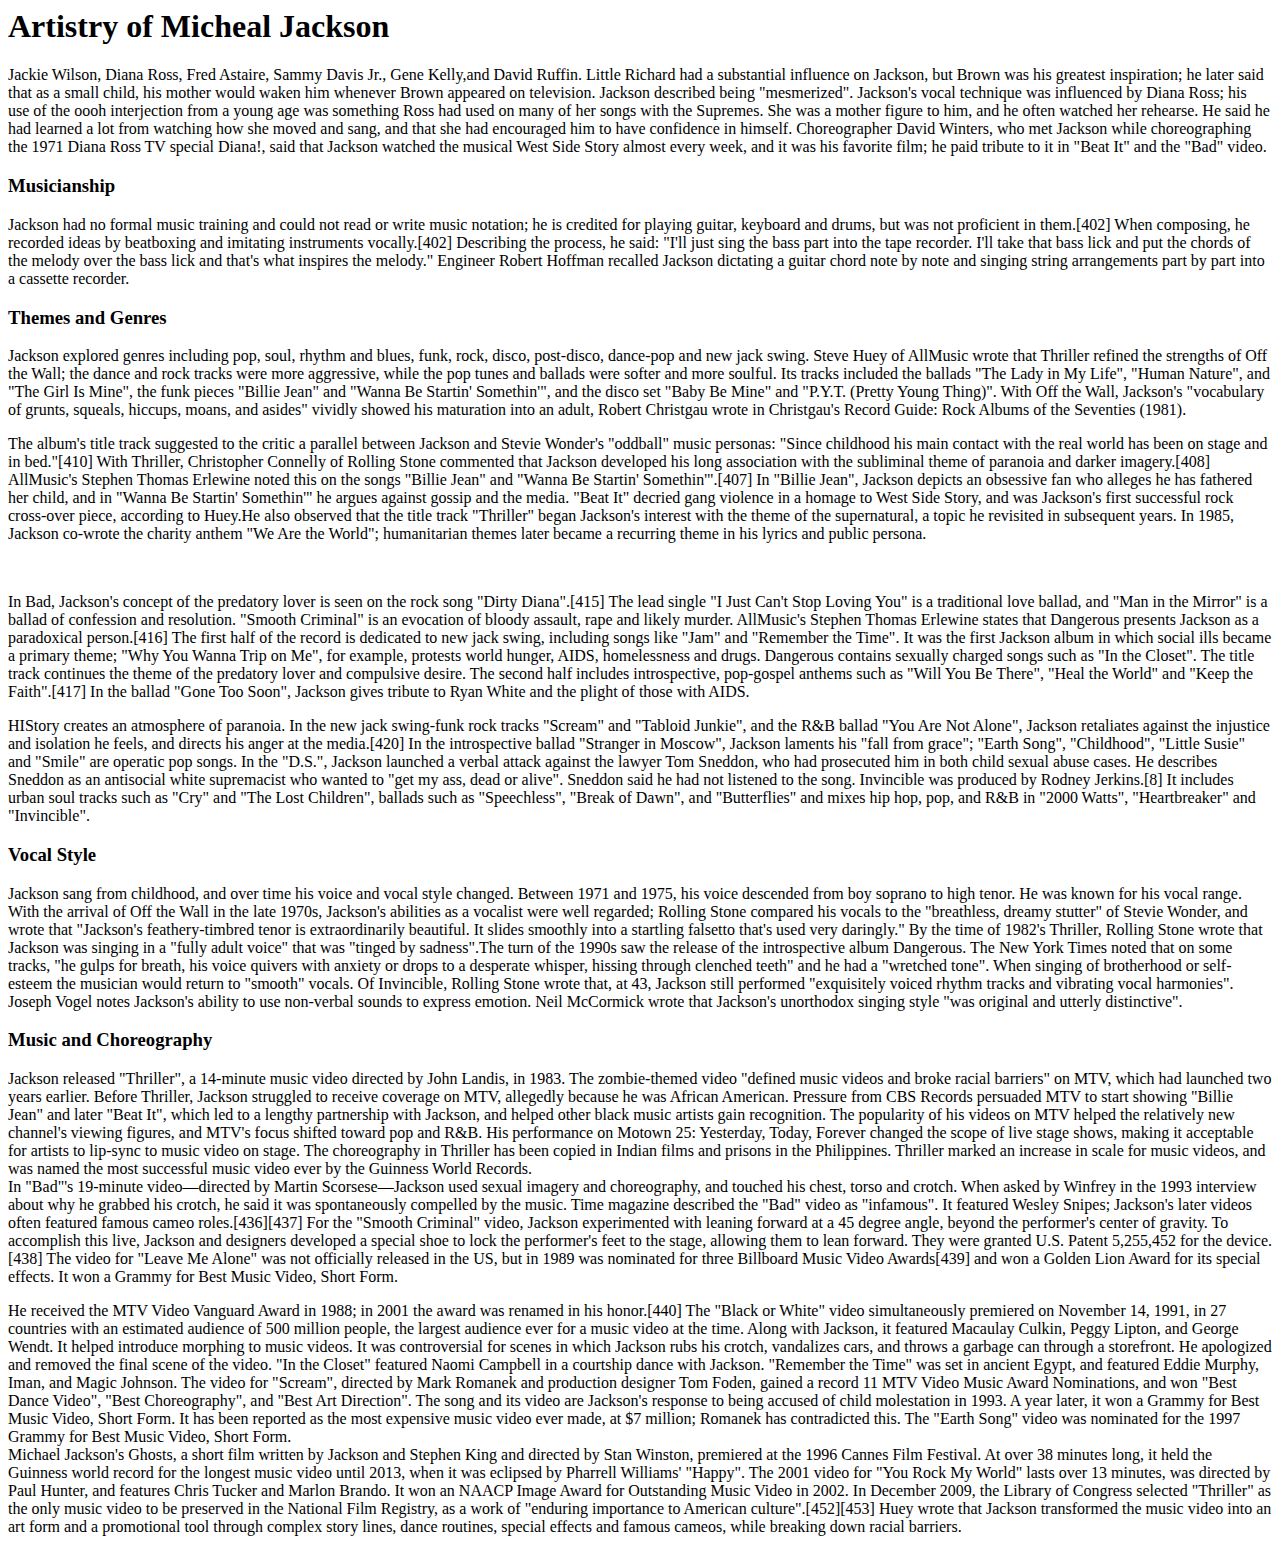
==== artistry.html @ 728c51c7 "added files" ====
<html>
<head>
    <title>Artistry</title>
    <link rel="stylesheet" type="text/css" href="sty>le.css">
</head>
<body>
    <div class="artt">
    <div class="row">
        <div class="artistry">
        
        <h1>Artistry of Micheal Jackson</h1>
        
        <p>
        Jackie Wilson, Diana Ross, Fred Astaire, Sammy Davis Jr., Gene Kelly,and David Ruffin. Little Richard had a substantial influence on Jackson, but Brown was his greatest inspiration; he later said that as a small child, his mother would waken him whenever Brown appeared on television. Jackson described being "mesmerized". Jackson's vocal technique was influenced by Diana Ross; his use of the oooh interjection from a young age was something Ross had used on many of her songs with the Supremes. She was a mother figure to him, and he often watched her rehearse. He said he had learned a lot from watching how she moved and sang, and that she had encouraged him to have confidence in himself. Choreographer David Winters, who met Jackson while choreographing the 1971 Diana Ross TV special Diana!, said that Jackson watched the musical West Side Story almost every week, and it was his favorite film; he paid tribute to it in "Beat It" and the "Bad" video.
        </p>
        
        </div>
    </div>
    
    <div class="row">
        <div class="musician">
            
        <h3>Musicianship</h3>
        
        <p>
        Jackson had no formal music training and could not read or write music notation; he is credited for playing guitar, keyboard and drums, but was not proficient in them.[402] When composing, he recorded ideas by beatboxing and imitating instruments vocally.[402] Describing the process, he said: "I'll just sing the bass part into the tape recorder. I'll take that bass lick and put the chords of the melody over the bass lick and that's what inspires the melody." Engineer Robert Hoffman recalled Jackson dictating a guitar chord note by note and singing string arrangements part by part into a cassette recorder.
        </p>
            
        </div>
    </div>
    
    <div class="row">
        <div class="genres">
            
        <h3>Themes and Genres</h3>
        
        <p>Jackson explored genres including pop, soul, rhythm and blues, funk, rock, disco, post-disco, dance-pop and new jack swing. Steve Huey of AllMusic wrote that Thriller refined the strengths of Off the Wall; the dance and rock tracks were more aggressive, while the pop tunes and ballads were softer and more soulful. Its tracks included the ballads "The Lady in My Life", "Human Nature", and "The Girl Is Mine", the funk pieces "Billie Jean" and "Wanna Be Startin' Somethin'", and the disco set "Baby Be Mine" and "P.Y.T. (Pretty Young Thing)". With Off the Wall, Jackson's "vocabulary of grunts, squeals, hiccups, moans, and asides" vividly showed his maturation into an adult, Robert Christgau wrote in Christgau's Record Guide: Rock Albums of the Seventies (1981). 
        </p>
        
        <p>
        The album's title track suggested to the critic a parallel between Jackson and Stevie Wonder's "oddball" music personas: "Since childhood his main contact with the real world has been on stage and in bed."[410] With Thriller, Christopher Connelly of Rolling Stone commented that Jackson developed his long association with the subliminal theme of paranoia and darker imagery.[408] AllMusic's Stephen Thomas Erlewine noted this on the songs "Billie Jean" and "Wanna Be Startin' Somethin'".[407] In "Billie Jean", Jackson depicts an obsessive fan who alleges he has fathered her child, and in "Wanna Be Startin' Somethin'" he argues against gossip and the media. "Beat It" decried gang violence in a homage to West Side Story, and was Jackson's first successful rock cross-over piece, according to Huey.He also observed that the title track "Thriller" began Jackson's interest with the theme of the supernatural, a topic he revisited in subsequent years. In 1985, Jackson co-wrote the charity anthem "We Are the World"; humanitarian themes later became a recurring theme in his lyrics and public persona.
        </p>
        <br>
        <p>
        In Bad, Jackson's concept of the predatory lover is seen on the rock song "Dirty Diana".[415] The lead single "I Just Can't Stop Loving You" is a traditional love ballad, and "Man in the Mirror" is a ballad of confession and resolution. "Smooth Criminal" is an evocation of bloody assault, rape and likely murder. AllMusic's Stephen Thomas Erlewine states that Dangerous presents Jackson as a paradoxical person.[416] The first half of the record is dedicated to new jack swing, including songs like "Jam" and "Remember the Time". It was the first Jackson album in which social ills became a primary theme; "Why You Wanna Trip on Me", for example, protests world hunger, AIDS, homelessness and drugs. Dangerous contains sexually charged songs such as "In the Closet". The title track continues the theme of the predatory lover and compulsive desire. The second half includes introspective, pop-gospel anthems such as "Will You Be There", "Heal the World" and "Keep the Faith".[417] In the ballad "Gone Too Soon", Jackson gives tribute to Ryan White and the plight of those with AIDS.
        </p>
        <p>
        HIStory creates an atmosphere of paranoia. In the new jack swing-funk rock tracks "Scream" and "Tabloid Junkie", and the R&B ballad "You Are Not Alone", Jackson retaliates against the injustice and isolation he feels, and directs his anger at the media.[420] In the introspective ballad "Stranger in Moscow", Jackson laments his "fall from grace"; "Earth Song", "Childhood", "Little Susie" and "Smile" are operatic pop songs. In the "D.S.", Jackson launched a verbal attack against the lawyer Tom Sneddon, who had prosecuted him in both child sexual abuse cases. He describes Sneddon as an antisocial white supremacist who wanted to "get my ass, dead or alive". Sneddon said he had not listened to the song. Invincible was produced by Rodney Jerkins.[8] It includes urban soul tracks such as "Cry" and "The Lost Children", ballads such as "Speechless", "Break of Dawn", and "Butterflies" and mixes hip hop, pop, and R&B in "2000 Watts", "Heartbreaker" and "Invincible".
        </p>
        
        </div>
    </div>
    
    <div class="row">
        <div class="voca;l">
        
        <h3>Vocal Style</h3>
        
        <p>
        Jackson sang from childhood, and over time his voice and vocal style changed. Between 1971 and 1975, his voice descended from boy soprano to high tenor. He was known for his vocal range. With the arrival of Off the Wall in the late 1970s, Jackson's abilities as a vocalist were well regarded; Rolling Stone compared his vocals to the "breathless, dreamy stutter" of Stevie Wonder, and wrote that "Jackson's feathery-timbred tenor is extraordinarily beautiful. It slides smoothly into a startling falsetto that's used very daringly." By the time of 1982's Thriller, Rolling Stone wrote that Jackson was singing in a "fully adult voice" that was "tinged by sadness".The turn of the 1990s saw the release of the introspective album Dangerous. The New York Times noted that on some tracks, "he gulps for breath, his voice quivers with anxiety or drops to a desperate whisper, hissing through clenched teeth" and he had a "wretched tone". When singing of brotherhood or self-esteem the musician would return to "smooth" vocals. Of Invincible, Rolling Stone wrote that, at 43, Jackson still performed "exquisitely voiced rhythm tracks and vibrating vocal harmonies". Joseph Vogel notes Jackson's ability to use non-verbal sounds to express emotion. Neil McCormick wrote that Jackson's unorthodox singing style "was original and utterly distinctive".
        </p>
    
        </div>
    </div>
    
    <div class="row">
        <div class="choreo">
            
        <h3>Music and Choreography</h3>
           
        <p>
        Jackson released "Thriller", a 14-minute music video directed by John Landis, in 1983. The zombie-themed video "defined music videos and broke racial barriers" on MTV, which had launched two years earlier. Before Thriller, Jackson struggled to receive coverage on MTV, allegedly because he was African American. Pressure from CBS Records persuaded MTV to start showing "Billie Jean" and later "Beat It", which led to a lengthy partnership with Jackson, and helped other black music artists gain recognition. The popularity of his videos on MTV helped the relatively new channel's viewing figures, and MTV's focus shifted toward pop and R&B. His performance on Motown 25: Yesterday, Today, Forever changed the scope of live stage shows, making it acceptable for artists to lip-sync to music video on stage. The choreography in Thriller has been copied in Indian films and prisons in the Philippines. Thriller marked an increase in scale for music videos, and was named the most successful music video ever by the Guinness World Records.
        <br>
        In "Bad"'s 19-minute video—directed by Martin Scorsese—Jackson used sexual imagery and choreography, and touched his chest, torso and crotch. When asked by Winfrey in the 1993 interview about why he grabbed his crotch, he said it was spontaneously compelled by the music. Time magazine described the "Bad" video as "infamous". It featured Wesley Snipes; Jackson's later videos often featured famous cameo roles.[436][437] For the "Smooth Criminal" video, Jackson experimented with leaning forward at a 45 degree angle, beyond the performer's center of gravity. To accomplish this live, Jackson and designers developed a special shoe to lock the performer's feet to the stage, allowing them to lean forward. They were granted U.S. Patent 5,255,452 for the device.[438] The video for "Leave Me Alone" was not officially released in the US, but in 1989 was nominated for three Billboard Music Video Awards[439] and won a Golden Lion Award for its special effects. It won a Grammy for Best Music Video, Short Form.
        </p>
        <p>He received the MTV Video Vanguard Award in 1988; in 2001 the award was renamed in his honor.[440] The "Black or White" video simultaneously premiered on November 14, 1991, in 27 countries with an estimated audience of 500 million people, the largest audience ever for a music video at the time. Along with Jackson, it featured Macaulay Culkin, Peggy Lipton, and George Wendt. It helped introduce morphing to music videos. It was controversial for scenes in which Jackson rubs his crotch, vandalizes cars, and throws a garbage can through a storefront. He apologized and removed the final scene of the video. "In the Closet" featured Naomi Campbell in a courtship dance with Jackson. "Remember the Time" was set in ancient Egypt, and featured Eddie Murphy, Iman, and Magic Johnson. The video for "Scream", directed by Mark Romanek and production designer Tom Foden, gained a record 11 MTV Video Music Award Nominations, and won "Best Dance Video", "Best Choreography", and "Best Art Direction". The song and its video are Jackson's response to being accused of child molestation in 1993. A year later, it won a Grammy for Best Music Video, Short Form. It has been reported as the most expensive music video ever made, at $7 million; Romanek has contradicted this. The "Earth Song" video was nominated for the 1997 Grammy for Best Music Video, Short Form.
        <br>
        Michael Jackson's Ghosts, a short film written by Jackson and Stephen King and directed by Stan Winston, premiered at the 1996 Cannes Film Festival. At over 38 minutes long, it held the Guinness world record for the longest music video until 2013, when it was eclipsed by Pharrell Williams' "Happy". The 2001 video for "You Rock My World" lasts over 13 minutes, was directed by Paul Hunter, and features Chris Tucker and Marlon Brando. It won an NAACP Image Award for Outstanding Music Video in 2002. In December 2009, the Library of Congress selected "Thriller" as the only music video to be preserved in the National Film Registry, as a work of "enduring importance to American culture".[452][453] Huey wrote that Jackson transformed the music video into an art form and a promotional tool through complex story lines, dance routines, special effects and famous cameos, while breaking down racial barriers.
        </p>
            
        </div>
    </div>
    
    </div>
    
</body>
</html>
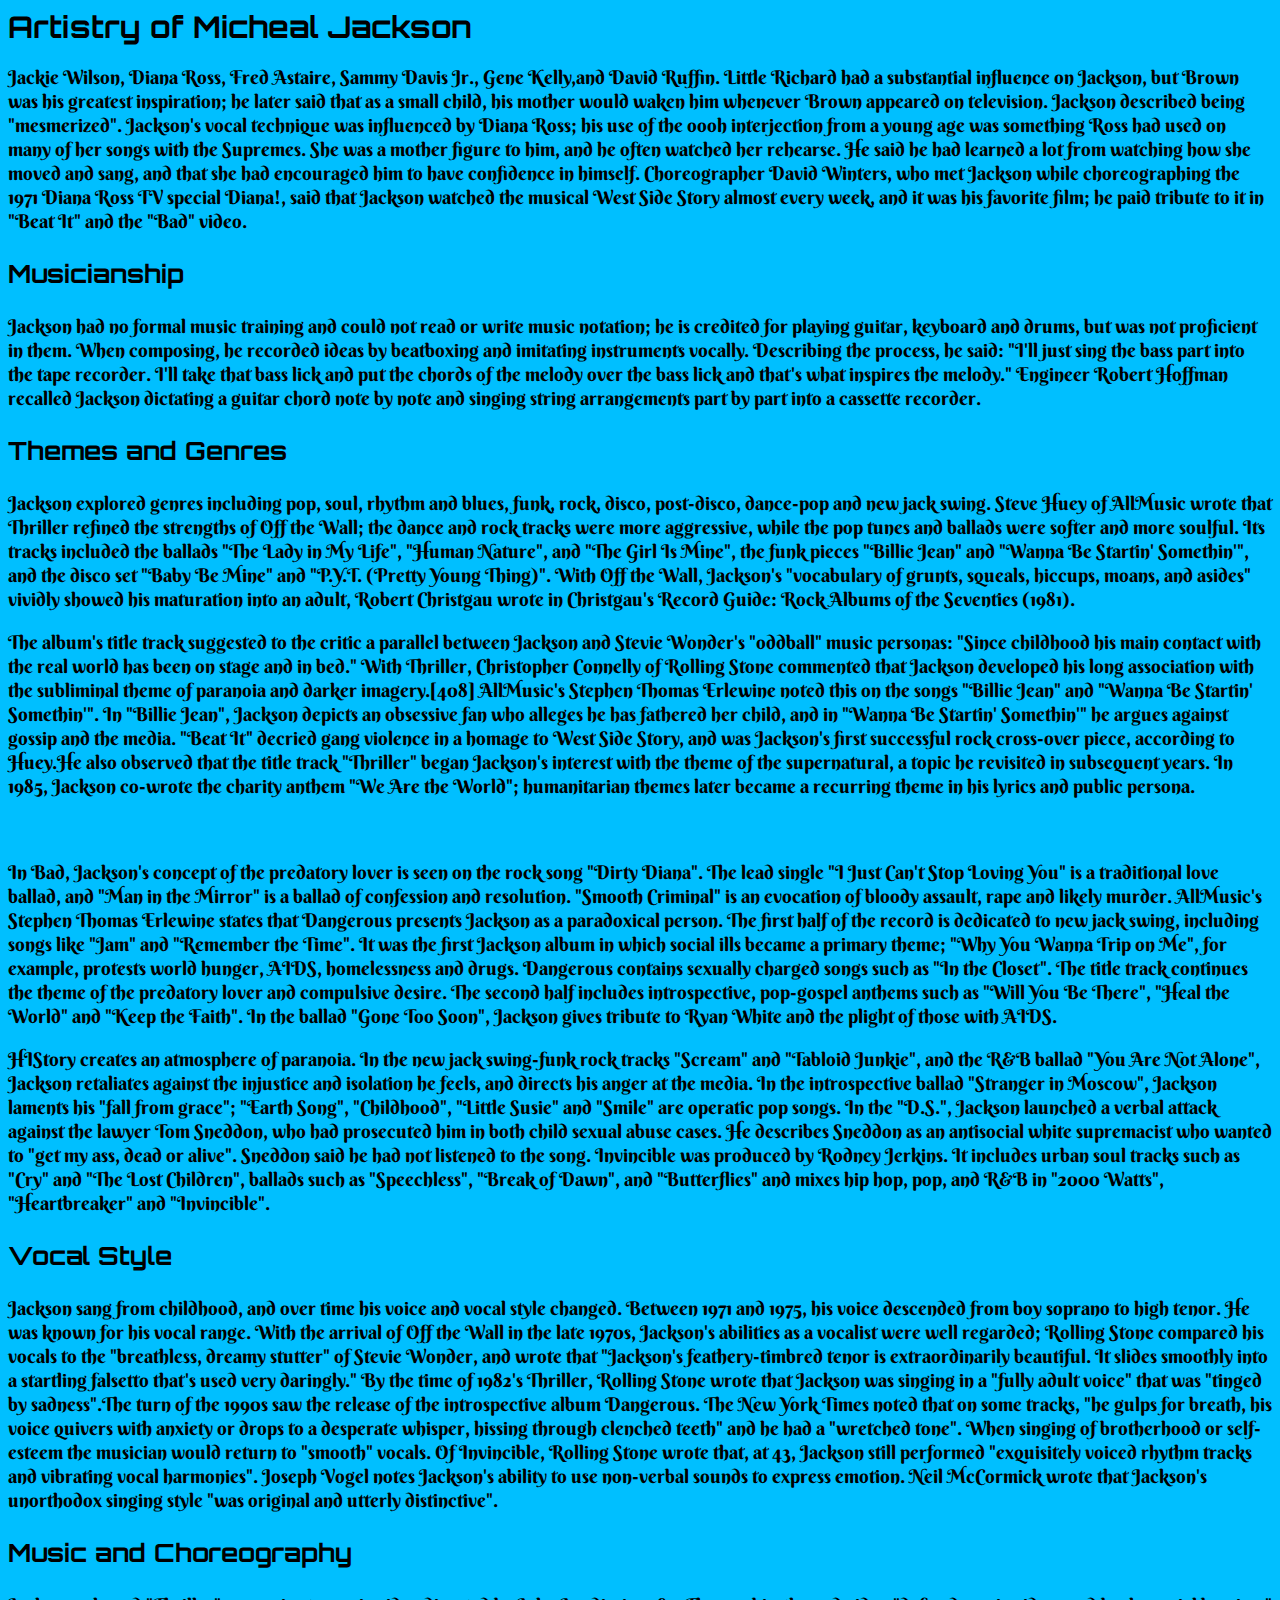
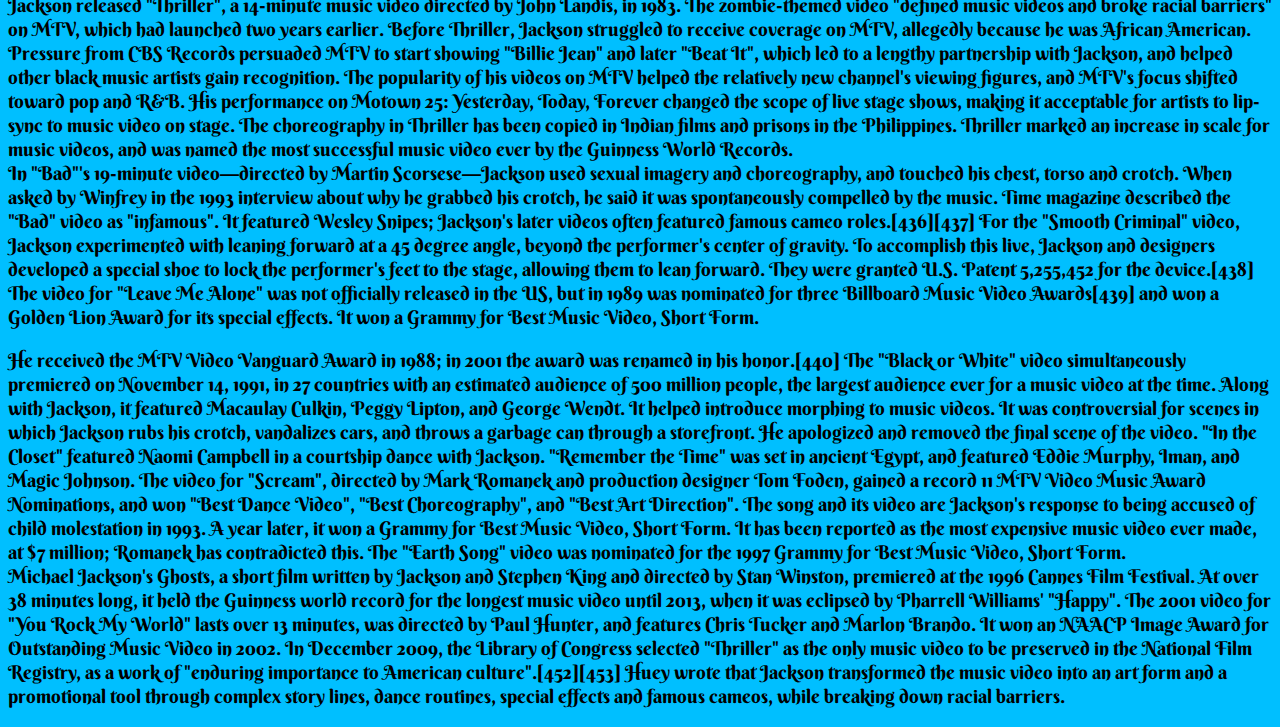
==== commit 14309eb0: "update" ====
--- a/artistry.html
+++ b/artistry.html
@@ -1,7 +1,9 @@
 <html>
 <head>
     <title>Artistry</title>
-    <link rel="stylesheet" type="text/css" href="sty>le.css">
+    <link rel="stylesheet" type="text/css" href="artist.css">
+    <link href="https://fonts.googleapis.com/css2?family=Berkshire+Swash&display=swap" rel="stylesheet">
+    <link href="https://fonts.googleapis.com/css2?family=Orbitron:wght@600&display=swap" rel="stylesheet">
 </head>
 <body>
     <div class="artt">
@@ -23,7 +25,7 @@
         <h3>Musicianship</h3>
         
         <p>
-        Jackson had no formal music training and could not read or write music notation; he is credited for playing guitar, keyboard and drums, but was not proficient in them.[402] When composing, he recorded ideas by beatboxing and imitating instruments vocally.[402] Describing the process, he said: "I'll just sing the bass part into the tape recorder. I'll take that bass lick and put the chords of the melody over the bass lick and that's what inspires the melody." Engineer Robert Hoffman recalled Jackson dictating a guitar chord note by note and singing string arrangements part by part into a cassette recorder.
+        Jackson had no formal music training and could not read or write music notation; he is credited for playing guitar, keyboard and drums, but was not proficient in them. When composing, he recorded ideas by beatboxing and imitating instruments vocally. Describing the process, he said: "I'll just sing the bass part into the tape recorder. I'll take that bass lick and put the chords of the melody over the bass lick and that's what inspires the melody." Engineer Robert Hoffman recalled Jackson dictating a guitar chord note by note and singing string arrangements part by part into a cassette recorder.
         </p>
             
         </div>
@@ -38,14 +40,14 @@
         </p>
         
         <p>
-        The album's title track suggested to the critic a parallel between Jackson and Stevie Wonder's "oddball" music personas: "Since childhood his main contact with the real world has been on stage and in bed."[410] With Thriller, Christopher Connelly of Rolling Stone commented that Jackson developed his long association with the subliminal theme of paranoia and darker imagery.[408] AllMusic's Stephen Thomas Erlewine noted this on the songs "Billie Jean" and "Wanna Be Startin' Somethin'".[407] In "Billie Jean", Jackson depicts an obsessive fan who alleges he has fathered her child, and in "Wanna Be Startin' Somethin'" he argues against gossip and the media. "Beat It" decried gang violence in a homage to West Side Story, and was Jackson's first successful rock cross-over piece, according to Huey.He also observed that the title track "Thriller" began Jackson's interest with the theme of the supernatural, a topic he revisited in subsequent years. In 1985, Jackson co-wrote the charity anthem "We Are the World"; humanitarian themes later became a recurring theme in his lyrics and public persona.
+        The album's title track suggested to the critic a parallel between Jackson and Stevie Wonder's "oddball" music personas: "Since childhood his main contact with the real world has been on stage and in bed." With Thriller, Christopher Connelly of Rolling Stone commented that Jackson developed his long association with the subliminal theme of paranoia and darker imagery.[408] AllMusic's Stephen Thomas Erlewine noted this on the songs "Billie Jean" and "Wanna Be Startin' Somethin'". In "Billie Jean", Jackson depicts an obsessive fan who alleges he has fathered her child, and in "Wanna Be Startin' Somethin'" he argues against gossip and the media. "Beat It" decried gang violence in a homage to West Side Story, and was Jackson's first successful rock cross-over piece, according to Huey.He also observed that the title track "Thriller" began Jackson's interest with the theme of the supernatural, a topic he revisited in subsequent years. In 1985, Jackson co-wrote the charity anthem "We Are the World"; humanitarian themes later became a recurring theme in his lyrics and public persona.
         </p>
         <br>
         <p>
-        In Bad, Jackson's concept of the predatory lover is seen on the rock song "Dirty Diana".[415] The lead single "I Just Can't Stop Loving You" is a traditional love ballad, and "Man in the Mirror" is a ballad of confession and resolution. "Smooth Criminal" is an evocation of bloody assault, rape and likely murder. AllMusic's Stephen Thomas Erlewine states that Dangerous presents Jackson as a paradoxical person.[416] The first half of the record is dedicated to new jack swing, including songs like "Jam" and "Remember the Time". It was the first Jackson album in which social ills became a primary theme; "Why You Wanna Trip on Me", for example, protests world hunger, AIDS, homelessness and drugs. Dangerous contains sexually charged songs such as "In the Closet". The title track continues the theme of the predatory lover and compulsive desire. The second half includes introspective, pop-gospel anthems such as "Will You Be There", "Heal the World" and "Keep the Faith".[417] In the ballad "Gone Too Soon", Jackson gives tribute to Ryan White and the plight of those with AIDS.
+        In Bad, Jackson's concept of the predatory lover is seen on the rock song "Dirty Diana". The lead single "I Just Can't Stop Loving You" is a traditional love ballad, and "Man in the Mirror" is a ballad of confession and resolution. "Smooth Criminal" is an evocation of bloody assault, rape and likely murder. AllMusic's Stephen Thomas Erlewine states that Dangerous presents Jackson as a paradoxical person. The first half of the record is dedicated to new jack swing, including songs like "Jam" and "Remember the Time". It was the first Jackson album in which social ills became a primary theme; "Why You Wanna Trip on Me", for example, protests world hunger, AIDS, homelessness and drugs. Dangerous contains sexually charged songs such as "In the Closet". The title track continues the theme of the predatory lover and compulsive desire. The second half includes introspective, pop-gospel anthems such as "Will You Be There", "Heal the World" and "Keep the Faith". In the ballad "Gone Too Soon", Jackson gives tribute to Ryan White and the plight of those with AIDS.
         </p>
         <p>
-        HIStory creates an atmosphere of paranoia. In the new jack swing-funk rock tracks "Scream" and "Tabloid Junkie", and the R&B ballad "You Are Not Alone", Jackson retaliates against the injustice and isolation he feels, and directs his anger at the media.[420] In the introspective ballad "Stranger in Moscow", Jackson laments his "fall from grace"; "Earth Song", "Childhood", "Little Susie" and "Smile" are operatic pop songs. In the "D.S.", Jackson launched a verbal attack against the lawyer Tom Sneddon, who had prosecuted him in both child sexual abuse cases. He describes Sneddon as an antisocial white supremacist who wanted to "get my ass, dead or alive". Sneddon said he had not listened to the song. Invincible was produced by Rodney Jerkins.[8] It includes urban soul tracks such as "Cry" and "The Lost Children", ballads such as "Speechless", "Break of Dawn", and "Butterflies" and mixes hip hop, pop, and R&B in "2000 Watts", "Heartbreaker" and "Invincible".
+        HIStory creates an atmosphere of paranoia. In the new jack swing-funk rock tracks "Scream" and "Tabloid Junkie", and the R&B ballad "You Are Not Alone", Jackson retaliates against the injustice and isolation he feels, and directs his anger at the media. In the introspective ballad "Stranger in Moscow", Jackson laments his "fall from grace"; "Earth Song", "Childhood", "Little Susie" and "Smile" are operatic pop songs. In the "D.S.", Jackson launched a verbal attack against the lawyer Tom Sneddon, who had prosecuted him in both child sexual abuse cases. He describes Sneddon as an antisocial white supremacist who wanted to "get my ass, dead or alive". Sneddon said he had not listened to the song. Invincible was produced by Rodney Jerkins. It includes urban soul tracks such as "Cry" and "The Lost Children", ballads such as "Speechless", "Break of Dawn", and "Butterflies" and mixes hip hop, pop, and R&B in "2000 Watts", "Heartbreaker" and "Invincible".
         </p>
         
         </div>
--- a/artist.css
+++ b/artist.css
@@ -0,0 +1,22 @@
+body{
+    background-color: deepskyblue;
+    font-size: 19px;
+    font-family: 'Berkshire Swash', cursive;
+    color: black;
+}
+h1{
+    font-size: 30px;
+    font-family: 'Orbitron', sans-serif;
+}
+h3{
+    font-size: 25px;
+    font-family: 'Orbitron', sans-serif;
+}
+button{
+    color: white;
+    background-color: black;
+    text-decoration: none;
+    cursor: pointer;
+    font-size: 15px;
+    border: none;
+}